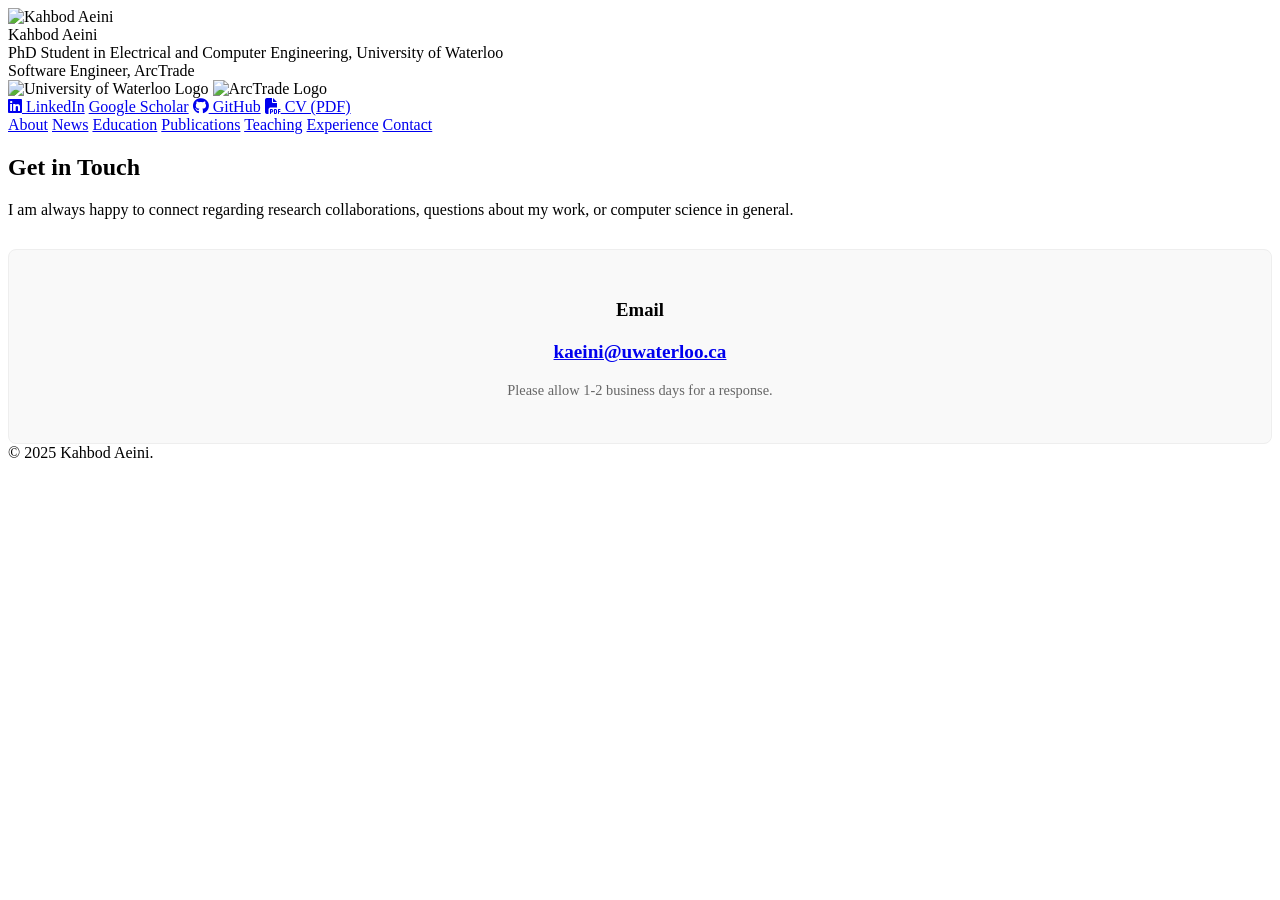
==== contact.html @ d6d7cbf2 "cv address issue fixed" ====
<link rel="stylesheet" href="https://cdnjs.cloudflare.com/ajax/libs/font-awesome/6.5.1/css/all.min.css">

<link rel="stylesheet" href="https://cdn.jsdelivr.net/gh/jpswalsh/academicons@1/css/academicons.min.css">
<!DOCTYPE html>
<html lang="en">
<head>
    <meta charset="UTF-8">
    <meta name="viewport" content="width=device-width, initial-scale=1.0">
    <title>Kahbod Aeini - Contact</title>
    <link rel="stylesheet" href="style.css">
    <link rel="icon" href="files/favicon.png" type="image/x-icon">
</head>
<body>

<div class="container">
    <aside class="sidebar">
        <img src="files/pic.JPG" alt="Kahbod Aeini" class="profile-img">
        
        <div class="sidebar-name">Kahbod Aeini</div>
        <div class="sidebar-bio">
            PhD Student in Electrical and Computer Engineering, University of Waterloo<br>
            Software Engineer, ArcTrade
        </div>
        
        <div class="logos-row">
            <img src="files/uwaterloo.png" alt="University of Waterloo Logo" class="uwaterloo-logo">
            <img src="files/arctrade_logo.jpeg" alt="ArcTrade Logo" class="arctrade-logo">
            <!-- <img src="files/ucalgary.png" alt="University of Calgary Logo" class="ucalgary-logo">
            <img src="files/AUT.png" alt="Sharif University of Technology Logo" class="sharif-logo"> -->
        </div>
        <!-- <div class="sidebar-info">
            <div>📍 ICT 624A, Waterloo, ON</div>
        </div> -->
        
        <div class="contact-links">
            <a href="https://www.linkedin.com/in/kahbod-aeini-833b71190/" target="_blank"><i class="fab fa-linkedin icon"></i> LinkedIn</a></a>
            <a href="https://scholar.google.ca/citations?user=3Fd5R9YAAAAJ&hl=en" target="_blank"><i class="ai ai-google-scholar icon"></i> Google Scholar</a>
            <a href="https://github.com/kahbodaeini" target="_blank"><i class="fab fa-github icon"></i> GitHub</a>
            <a href="files/Kahbod-Aeini_CV.pdf" target="_blank"><i class="fas fa-file-pdf icon"></i> CV (PDF)</a>
        </div>
    </aside>

    <main class="main-content">
        <nav class="nav-links">
            <a href="index.html">About</a>
            <a href="news.html">News</a>
            <a href="education.html">Education</a>
            <a href="publications.html">Publications</a>
            <a href="teaching.html">Teaching</a>
            <a href="experience.html">Experience</a>
            <a href="contact.html" class="active">Contact</a>
        </nav>

        <section class="section">
            <h1>Get in Touch</h1>
            <p>
                I am always happy to connect regarding research collaborations, questions about my work, or computer science in general.
            </p>

            <div style="background: #f9f9f9; padding: 30px; border-radius: 8px; border: 1px solid #eee; text-align: center; margin-top: 30px;">
                <h3 style="margin-bottom: 20px;">Email</h3>
                <p style="font-size: 1.2rem;">
                    <a href="mailto:kaeini@uwaterloo.ca" style="font-weight: bold;">kaeini@uwaterloo.ca</a>
                </p>
                <p style="color: #666; font-size: 0.9rem;">
                    Please allow 1-2 business days for a response.
                </p>
            </div>

        </section>

    </main>
</div>
<footer>&copy; 2025 Kahbod Aeini.</footer>
</body>
</html>
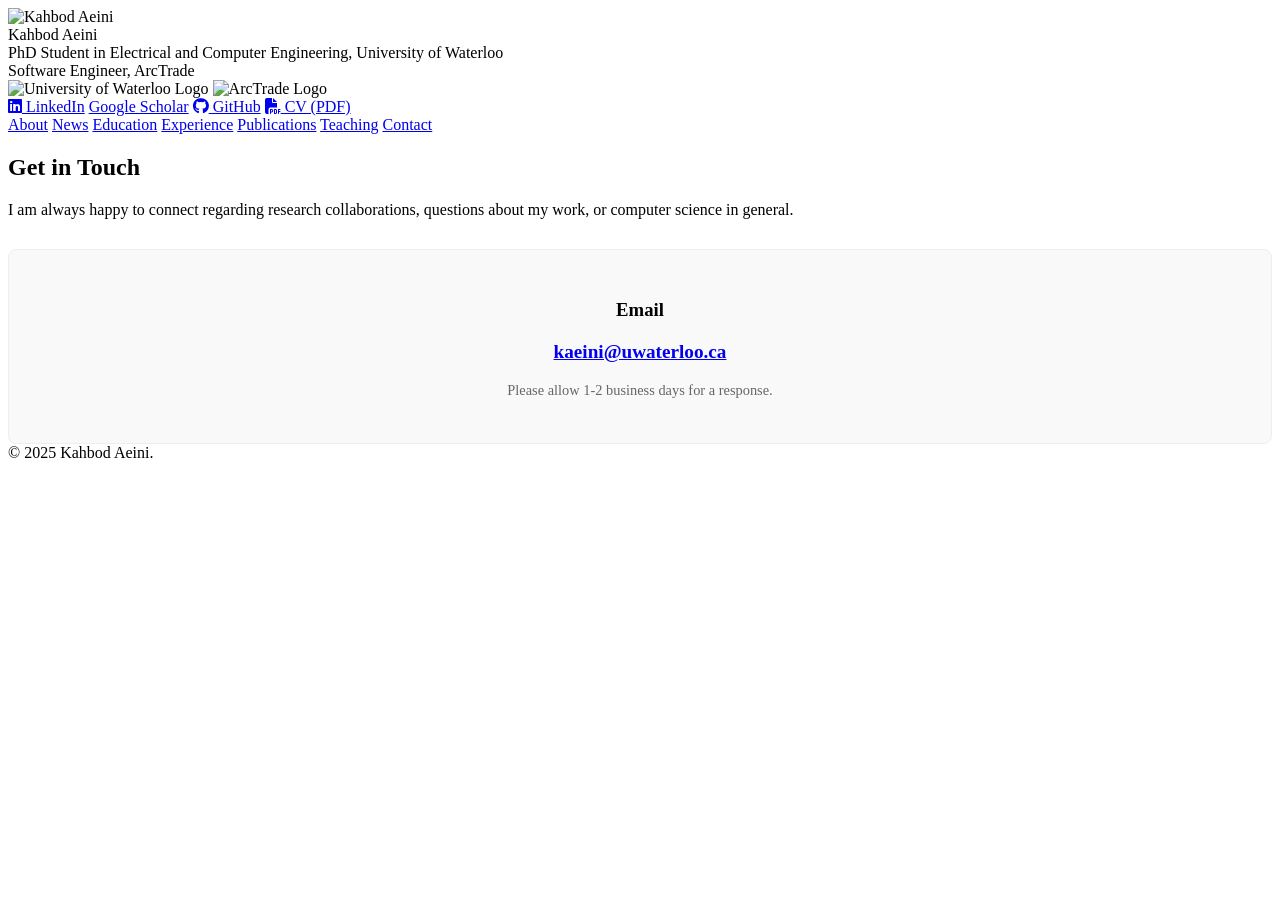
==== commit e956919d: "Tabs order updated" ====
--- a/contact.html
+++ b/contact.html
@@ -45,9 +45,9 @@
             <a href="index.html">About</a>
             <a href="news.html">News</a>
             <a href="education.html">Education</a>
+            <a href="experience.html">Experience</a>
             <a href="publications.html">Publications</a>
             <a href="teaching.html">Teaching</a>
-            <a href="experience.html">Experience</a>
             <a href="contact.html" class="active">Contact</a>
         </nav>
 
